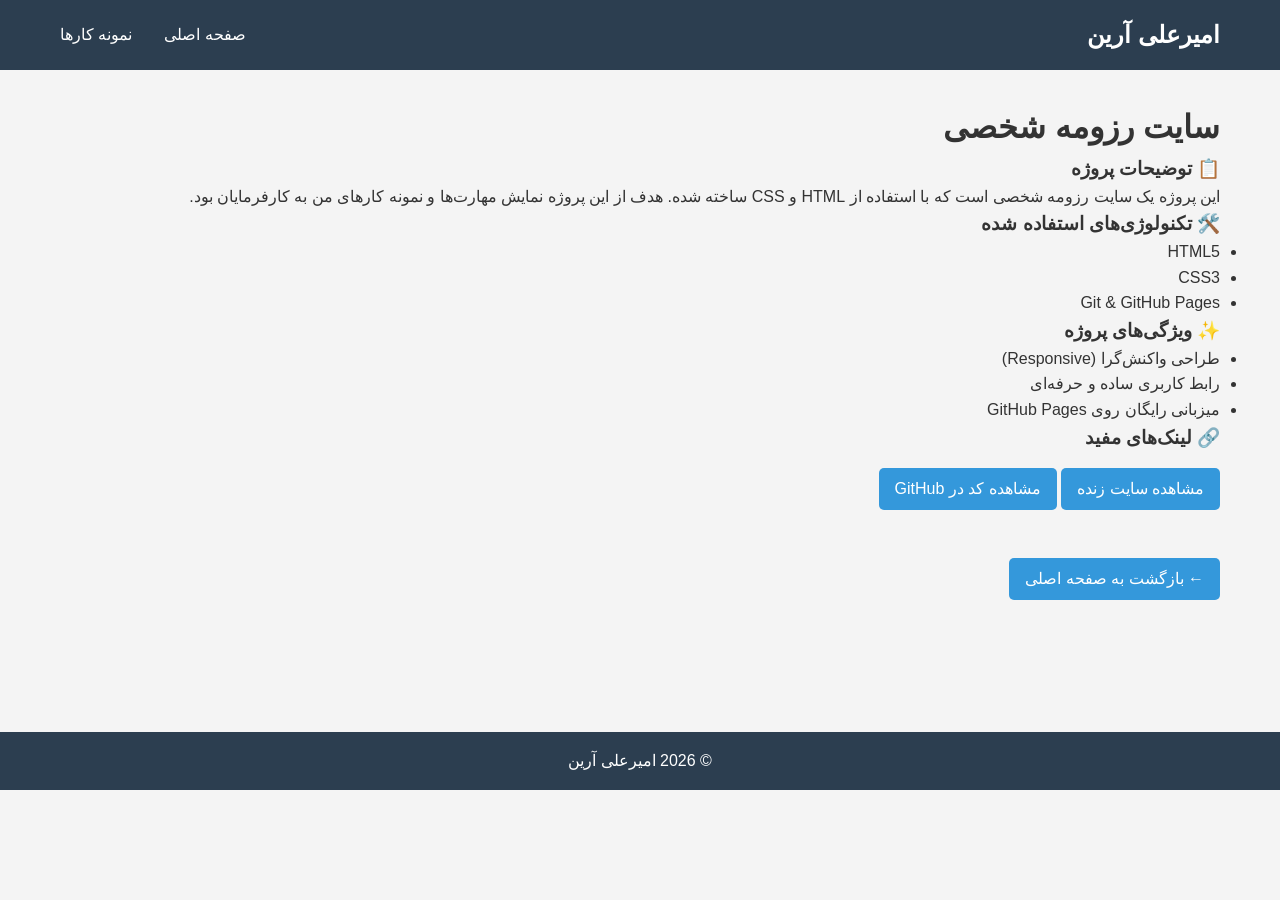
==== portfolio/project1.html @ 8c8618a2 "اضافه کردن صفحه اصلی و نمونه کارها" ====
<!DOCTYPE html>
<html lang="fa" dir="rtl">
<head>
    <meta charset="UTF-8">
    <meta name="viewport" content="width=device-width, initial-scale=1.0">
    <title>سایت رزومه شخصی - امیرعلی آرین</title>
    <link rel="stylesheet" href="../css/style.css">
</head>
<body>
    <header>
        <div class="container">
            <nav>
                <div class="logo">
                    <a href="../index.html">امیرعلی آرین</a>
                </div>
                <ul class="nav-links">
                    <li><a href="../index.html">صفحه اصلی</a></li>
                    <li><a href="../index.html#projects">نمونه کارها</a></li>
                </ul>
            </nav>
        </div>
    </header>

    <main>
        <div class="container">
            <h1>سایت رزومه شخصی</h1>
            
            <h3>📋 توضیحات پروژه</h3>
            <p>این پروژه یک سایت رزومه شخصی است که با استفاده از HTML و CSS ساخته شده. هدف از این پروژه نمایش مهارت‌ها و نمونه کارهای من به کارفرمایان بود.</p>
            
            <h3>🛠️ تکنولوژی‌های استفاده شده</h3>
            <ul>
                <li>HTML5</li>
                <li>CSS3</li>
                <li>Git & GitHub Pages</li>
            </ul>
            
            <h3>✨ ویژگی‌های پروژه</h3>
            <ul>
                <li>طراحی واکنش‌گرا (Responsive)</li>
                <li>رابط کاربری ساده و حرفه‌ای</li>
                <li>میزبانی رایگان روی GitHub Pages</li>
            </ul>
            
            <h3>🔗 لینک‌های مفید</h3>
            <p>
                <a href="https://amiraliarian.github.io" class="btn" target="_blank">مشاهده سایت زنده</a>
                <a href="https://github.com/amiraliarian/amiraliarian.github.io" class="btn" target="_blank">مشاهده کد در GitHub</a>
            </p>
            
            <p style="margin-top: 2rem;">
                <a href="../index.html" class="btn">← بازگشت به صفحه اصلی</a>
            </p>
        </div>
    </main>

    <footer>
        <div class="container">
            <p>© 2026 امیرعلی آرین</p>
        </div>
    </footer>
</body>
</html>
---- css/style.css ----
* {
    margin: 0;
    padding: 0;
    box-sizing: border-box;
}

body {
    font-family: 'Segoe UI', Tahoma, Geneva, Verdana, sans-serif;
    line-height: 1.6;
    color: #333;
    background: #f4f4f4;
}

.container {
    max-width: 1200px;
    margin: 0 auto;
    padding: 0 20px;
}

/* Header */
header {
    background: #2c3e50;
    color: white;
    padding: 1rem 0;
    position: sticky;
    top: 0;
    z-index: 100;
}

nav {
    display: flex;
    justify-content: space-between;
    align-items: center;
    flex-wrap: wrap;
}

.logo {
    font-size: 1.5rem;
    font-weight: bold;
}

.logo a {
    color: white;
    text-decoration: none;
}

.nav-links {
    display: flex;
    list-style: none;
    gap: 2rem;
}

.nav-links a {
    color: white;
    text-decoration: none;
    transition: color 0.3s;
}

.nav-links a:hover {
    color: #3498db;
}

/* Main Content */
main {
    padding: 2rem 0;
    min-height: 70vh;
}

/* Cards for Projects */
.projects-grid {
    display: grid;
    grid-template-columns: repeat(auto-fit, minmax(300px, 1fr));
    gap: 2rem;
    margin-top: 2rem;
}

.project-card {
    background: white;
    border-radius: 10px;
    padding: 1.5rem;
    box-shadow: 0 3px 10px rgba(0,0,0,0.1);
    transition: transform 0.3s;
}

.project-card:hover {
    transform: translateY(-5px);
}

.project-card h3 {
    color: #2c3e50;
    margin-bottom: 0.5rem;
}

.project-card .tech {
    color: #3498db;
    font-size: 0.9rem;
    margin: 0.5rem 0;
}

.btn {
    display: inline-block;
    background: #3498db;
    color: white;
    padding: 0.5rem 1rem;
    text-decoration: none;
    border-radius: 5px;
    margin-top: 1rem;
    transition: background 0.3s;
}

.btn:hover {
    background: #2980b9;
}

/* Footer */
footer {
    background: #2c3e50;
    color: white;
    text-align: center;
    padding: 1rem 0;
    margin-top: 2rem;
}

/* Responsive */
@media (max-width: 768px) {
    nav {
        flex-direction: column;
        gap: 1rem;
    }
    
    .nav-links {
        gap: 1rem;
    }
}
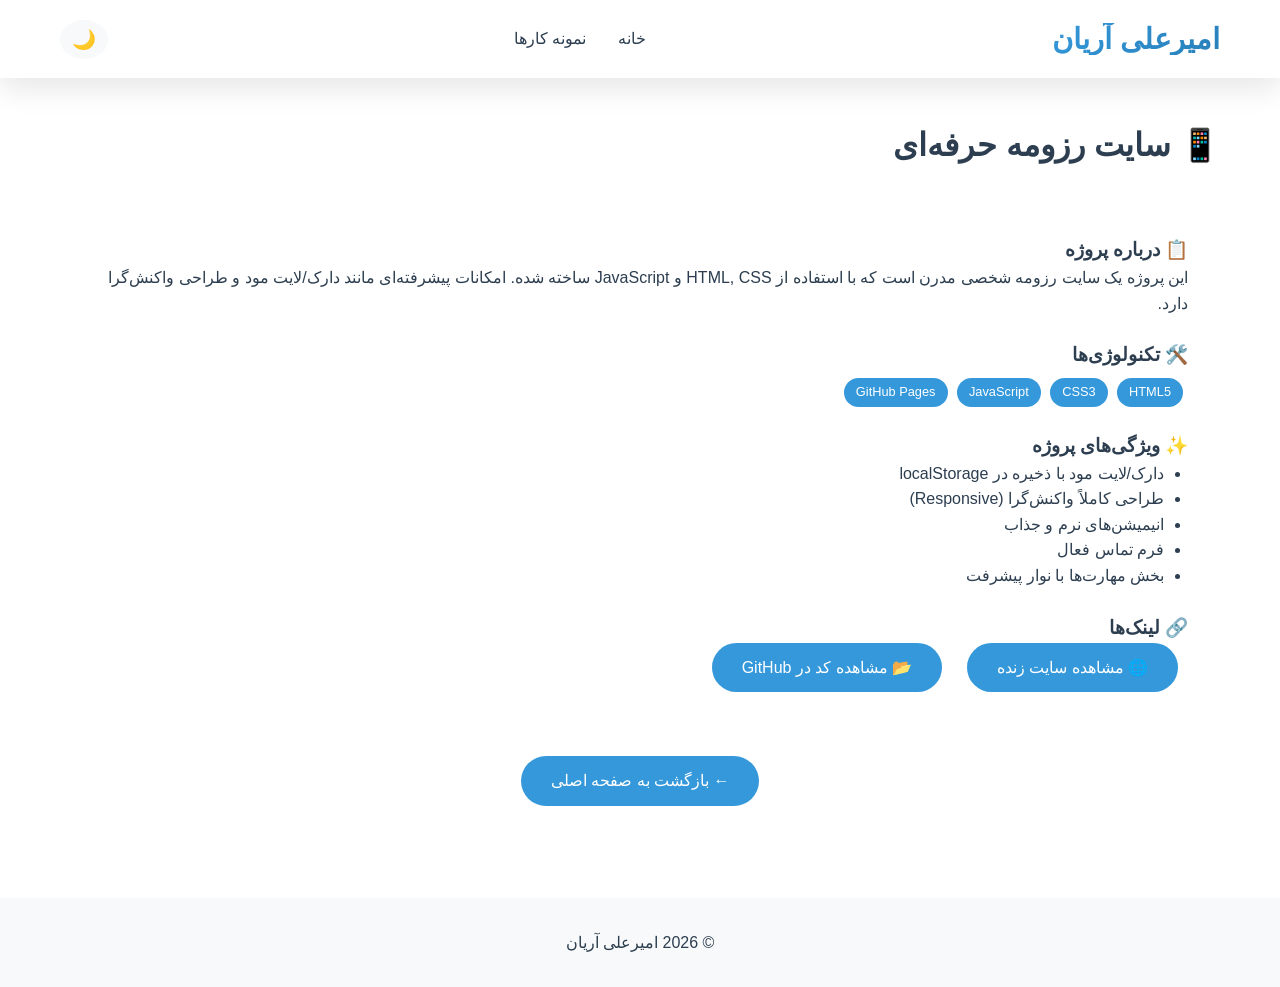
==== commit 2f48b1a7: "نسخه حرفه‌ای سایت پورتفولیو با دارک مود و انیمیشن" ====
--- a/portfolio/project1.html
+++ b/portfolio/project1.html
@@ -3,7 +3,8 @@
 <head>
     <meta charset="UTF-8">
     <meta name="viewport" content="width=device-width, initial-scale=1.0">
-    <title>سایت رزومه شخصی - امیرعلی آرین</title>
+    <title>سایت رزومه حرفه‌ای - امیرعلی آریان</title>
+    <link rel="stylesheet" href="https://cdnjs.cloudflare.com/ajax/libs/font-awesome/6.4.0/css/all.min.css">
     <link rel="stylesheet" href="../css/style.css">
 </head>
 <body>
@@ -11,53 +12,61 @@
         <div class="container">
             <nav>
                 <div class="logo">
-                    <a href="../index.html">امیرعلی آرین</a>
+                    <a href="../index.html">امیرعلی آریان</a>
                 </div>
                 <ul class="nav-links">
-                    <li><a href="../index.html">صفحه اصلی</a></li>
+                    <li><a href="../index.html#home">خانه</a></li>
                     <li><a href="../index.html#projects">نمونه کارها</a></li>
                 </ul>
+                <button class="theme-toggle" id="theme-toggle">🌙</button>
             </nav>
         </div>
     </header>
 
-    <main>
+    <main style="padding: 120px 0 60px;">
         <div class="container">
-            <h1>سایت رزومه شخصی</h1>
+            <h1>📱 سایت رزومه حرفه‌ای</h1>
             
-            <h3>📋 توضیحات پروژه</h3>
-            <p>این پروژه یک سایت رزومه شخصی است که با استفاده از HTML و CSS ساخته شده. هدف از این پروژه نمایش مهارت‌ها و نمونه کارهای من به کارفرمایان بود.</p>
+            <div style="background: var(--card-bg); padding: 2rem; border-radius: 15px; margin: 2rem 0;">
+                <h3>📋 درباره پروژه</h3>
+                <p>این پروژه یک سایت رزومه شخصی مدرن است که با استفاده از HTML, CSS و JavaScript ساخته شده. امکانات پیشرفته‌ای مانند دارک/لایت مود و طراحی واکنش‌گرا دارد.</p>
+                
+                <h3 style="margin-top: 1.5rem;">🛠️ تکنولوژی‌ها</h3>
+                <div>
+                    <span class="tech-tag">HTML5</span>
+                    <span class="tech-tag">CSS3</span>
+                    <span class="tech-tag">JavaScript</span>
+                    <span class="tech-tag">GitHub Pages</span>
+                </div>
+                
+                <h3 style="margin-top: 1.5rem;">✨ ویژگی‌های پروژه</h3>
+                <ul style="margin-right: 1.5rem;">
+                    <li>دارک/لایت مود با ذخیره در localStorage</li>
+                    <li>طراحی کاملاً واکنش‌گرا (Responsive)</li>
+                    <li>انیمیشن‌های نرم و جذاب</li>
+                    <li>فرم تماس فعال</li>
+                    <li>بخش مهارت‌ها با نوار پیشرفت</li>
+                </ul>
+                
+                <h3 style="margin-top: 1.5rem;">🔗 لینک‌ها</h3>
+                <p>
+                    <a href="https://amiraliarian.github.io" class="btn" target="_blank">🌐 مشاهده سایت زنده</a>
+                    <a href="https://github.com/amiraliarian/amiraliarian.github.io" class="btn" target="_blank">📂 مشاهده کد در GitHub</a>
+                </p>
+            </div>
             
-            <h3>🛠️ تکنولوژی‌های استفاده شده</h3>
-            <ul>
-                <li>HTML5</li>
-                <li>CSS3</li>
-                <li>Git & GitHub Pages</li>
-            </ul>
-            
-            <h3>✨ ویژگی‌های پروژه</h3>
-            <ul>
-                <li>طراحی واکنش‌گرا (Responsive)</li>
-                <li>رابط کاربری ساده و حرفه‌ای</li>
-                <li>میزبانی رایگان روی GitHub Pages</li>
-            </ul>
-            
-            <h3>🔗 لینک‌های مفید</h3>
-            <p>
-                <a href="https://amiraliarian.github.io" class="btn" target="_blank">مشاهده سایت زنده</a>
-                <a href="https://github.com/amiraliarian/amiraliarian.github.io" class="btn" target="_blank">مشاهده کد در GitHub</a>
-            </p>
-            
-            <p style="margin-top: 2rem;">
+            <div style="text-align: center; margin-top: 2rem;">
                 <a href="../index.html" class="btn">← بازگشت به صفحه اصلی</a>
-            </p>
+            </div>
         </div>
     </main>
 
     <footer>
         <div class="container">
-            <p>© 2026 امیرعلی آرین</p>
+            <p>&copy; <span id="current-year"></span> امیرعلی آریان</p>
         </div>
     </footer>
+
+    <script src="../js/main.js"></script>
 </body>
 </html>
--- a/css/style.css
+++ b/css/style.css
@@ -1,14 +1,37 @@
+:root {
+    --bg-primary: #ffffff;
+    --bg-secondary: #f8f9fa;
+    --text-primary: #2c3e50;
+    --text-secondary: #6c757d;
+    --accent: #3498db;
+    --accent-dark: #2980b9;
+    --card-bg: #ffffff;
+    --shadow: 0 10px 30px rgba(0,0,0,0.1);
+}
+
+[data-theme="dark"] {
+    --bg-primary: #1a1a2e;
+    --bg-secondary: #16213e;
+    --text-primary: #eeeeee;
+    --text-secondary: #a0a0a0;
+    --accent: #00d2ff;
+    --accent-dark: #0099cc;
+    --card-bg: #0f3460;
+    --shadow: 0 10px 30px rgba(0,0,0,0.3);
+}
+
 * {
     margin: 0;
     padding: 0;
     box-sizing: border-box;
+    transition: all 0.3s ease;
 }
 
 body {
-    font-family: 'Segoe UI', Tahoma, Geneva, Verdana, sans-serif;
+    font-family: 'Poppins', 'Segoe UI', Tahoma, Geneva, Verdana, sans-serif;
+    background: var(--bg-primary);
+    color: var(--text-primary);
     line-height: 1.6;
-    color: #333;
-    background: #f4f4f4;
 }
 
 .container {
@@ -17,31 +40,37 @@
     padding: 0 20px;
 }
 
-/* Header */
+/* Header & Navigation */
 header {
-    background: #2c3e50;
-    color: white;
-    padding: 1rem 0;
-    position: sticky;
+    position: fixed;
     top: 0;
-    z-index: 100;
+    width: 100%;
+    background: var(--bg-primary);
+    box-shadow: var(--shadow);
+    z-index: 1000;
+    backdrop-filter: blur(10px);
 }
 
 nav {
     display: flex;
     justify-content: space-between;
     align-items: center;
+    padding: 1rem 0;
     flex-wrap: wrap;
 }
 
 .logo {
-    font-size: 1.5rem;
+    font-size: 1.8rem;
     font-weight: bold;
 }
 
 .logo a {
-    color: white;
+    color: var(--text-primary);
     text-decoration: none;
+    background: linear-gradient(135deg, var(--accent), var(--accent-dark));
+    -webkit-background-clip: text;
+    background-clip: text;
+    color: transparent;
 }
 
 .nav-links {
@@ -51,84 +80,272 @@
 }
 
 .nav-links a {
+    color: var(--text-primary);
+    text-decoration: none;
+    font-weight: 500;
+    position: relative;
+}
+
+.nav-links a::after {
+    content: '';
+    position: absolute;
+    bottom: -5px;
+    left: 0;
+    width: 0;
+    height: 2px;
+    background: var(--accent);
+    transition: width 0.3s;
+}
+
+.nav-links a:hover::after {
+    width: 100%;
+}
+
+.theme-toggle {
+    background: var(--bg-secondary);
+    border: none;
+    font-size: 1.2rem;
+    cursor: pointer;
+    padding: 8px 12px;
+    border-radius: 50%;
+    color: var(--text-primary);
+}
+
+/* Hero Section */
+.hero {
+    min-height: 100vh;
+    display: flex;
+    align-items: center;
+    justify-content: center;
+    text-align: center;
+    background: linear-gradient(135deg, var(--bg-primary) 0%, var(--bg-secondary) 100%);
+}
+
+.hero-content h1 {
+    font-size: 3.5rem;
+    margin-bottom: 1rem;
+    animation: fadeInUp 0.8s ease;
+}
+
+.hero-content h1 span {
+    color: var(--accent);
+}
+
+.hero-content p {
+    font-size: 1.2rem;
+    color: var(--text-secondary);
+    margin-bottom: 2rem;
+    animation: fadeInUp 1s ease;
+}
+
+.btn {
+    display: inline-block;
+    background: var(--accent);
     color: white;
+    padding: 12px 30px;
     text-decoration: none;
-    transition: color 0.3s;
-}
-
-.nav-links a:hover {
-    color: #3498db;
-}
-
-/* Main Content */
-main {
-    padding: 2rem 0;
-    min-height: 70vh;
-}
-
-/* Cards for Projects */
+    border-radius: 30px;
+    font-weight: 500;
+    margin: 0 10px;
+    transition: transform 0.3s, box-shadow 0.3s;
+    border: none;
+    cursor: pointer;
+}
+
+.btn:hover {
+    transform: translateY(-3px);
+    box-shadow: 0 5px 20px rgba(52,152,219,0.4);
+}
+
+.btn-outline {
+    background: transparent;
+    border: 2px solid var(--accent);
+    color: var(--accent);
+}
+
+/* Sections */
+section {
+    padding: 80px 0;
+}
+
+.section-title {
+    text-align: center;
+    font-size: 2.5rem;
+    margin-bottom: 3rem;
+    position: relative;
+}
+
+.section-title::after {
+    content: '';
+    position: absolute;
+    bottom: -10px;
+    left: 50%;
+    transform: translateX(-50%);
+    width: 60px;
+    height: 3px;
+    background: var(--accent);
+}
+
+/* Skills */
+.skills-grid {
+    display: grid;
+    grid-template-columns: repeat(auto-fit, minmax(250px, 1fr));
+    gap: 2rem;
+}
+
+.skill-card {
+    background: var(--card-bg);
+    padding: 2rem;
+    border-radius: 15px;
+    text-align: center;
+    box-shadow: var(--shadow);
+}
+
+.skill-card i {
+    font-size: 3rem;
+    color: var(--accent);
+    margin-bottom: 1rem;
+}
+
+.skill-bar {
+    width: 100%;
+    height: 8px;
+    background: var(--bg-secondary);
+    border-radius: 10px;
+    overflow: hidden;
+    margin-top: 1rem;
+}
+
+.skill-progress {
+    height: 100%;
+    background: var(--accent);
+    border-radius: 10px;
+    width: 0;
+    animation: fillBar 1.5s ease forwards;
+}
+
+/* Projects Grid */
 .projects-grid {
     display: grid;
-    grid-template-columns: repeat(auto-fit, minmax(300px, 1fr));
+    grid-template-columns: repeat(auto-fit, minmax(350px, 1fr));
     gap: 2rem;
-    margin-top: 2rem;
 }
 
 .project-card {
-    background: white;
-    border-radius: 10px;
+    background: var(--card-bg);
+    border-radius: 15px;
+    overflow: hidden;
+    box-shadow: var(--shadow);
+    transition: transform 0.3s;
+}
+
+.project-card:hover {
+    transform: translateY(-10px);
+}
+
+.project-content {
     padding: 1.5rem;
-    box-shadow: 0 3px 10px rgba(0,0,0,0.1);
-    transition: transform 0.3s;
-}
-
-.project-card:hover {
-    transform: translateY(-5px);
-}
-
-.project-card h3 {
-    color: #2c3e50;
+}
+
+.project-content h3 {
     margin-bottom: 0.5rem;
 }
 
-.project-card .tech {
-    color: #3498db;
-    font-size: 0.9rem;
-    margin: 0.5rem 0;
-}
-
-.btn {
+.tech-tag {
     display: inline-block;
-    background: #3498db;
+    background: var(--accent);
     color: white;
-    padding: 0.5rem 1rem;
-    text-decoration: none;
-    border-radius: 5px;
-    margin-top: 1rem;
-    transition: background 0.3s;
-}
-
-.btn:hover {
-    background: #2980b9;
+    padding: 4px 12px;
+    border-radius: 20px;
+    font-size: 0.8rem;
+    margin: 0.5rem 5px 0 0;
+}
+
+/* Contact Form */
+.contact-form {
+    max-width: 600px;
+    margin: 0 auto;
+    background: var(--card-bg);
+    padding: 2rem;
+    border-radius: 15px;
+    box-shadow: var(--shadow);
+}
+
+.form-group {
+    margin-bottom: 1.5rem;
+}
+
+.form-group input,
+.form-group textarea {
+    width: 100%;
+    padding: 12px;
+    background: var(--bg-secondary);
+    border: none;
+    border-radius: 8px;
+    color: var(--text-primary);
+    font-size: 1rem;
+}
+
+.form-group textarea {
+    height: 120px;
+    resize: vertical;
 }
 
 /* Footer */
 footer {
-    background: #2c3e50;
-    color: white;
+    background: var(--bg-secondary);
     text-align: center;
-    padding: 1rem 0;
+    padding: 2rem 0;
     margin-top: 2rem;
+}
+
+.social-links a {
+    color: var(--text-primary);
+    font-size: 1.5rem;
+    margin: 0 10px;
+    transition: color 0.3s;
+}
+
+.social-links a:hover {
+    color: var(--accent);
+}
+
+/* Animations */
+@keyframes fadeInUp {
+    from {
+        opacity: 0;
+        transform: translateY(30px);
+    }
+    to {
+        opacity: 1;
+        transform: translateY(0);
+    }
+}
+
+@keyframes fillBar {
+    from {
+        width: 0;
+    }
+    to {
+        width: var(--width);
+    }
 }
 
 /* Responsive */
 @media (max-width: 768px) {
-    nav {
-        flex-direction: column;
-        gap: 1rem;
+    .hero-content h1 {
+        font-size: 2rem;
     }
     
     .nav-links {
-        gap: 1rem;
+        display: none;
+    }
+    
+    .projects-grid {
+        grid-template-columns: 1fr;
+    }
+    
+    .btn {
+        margin: 10px 5px;
     }
 }
